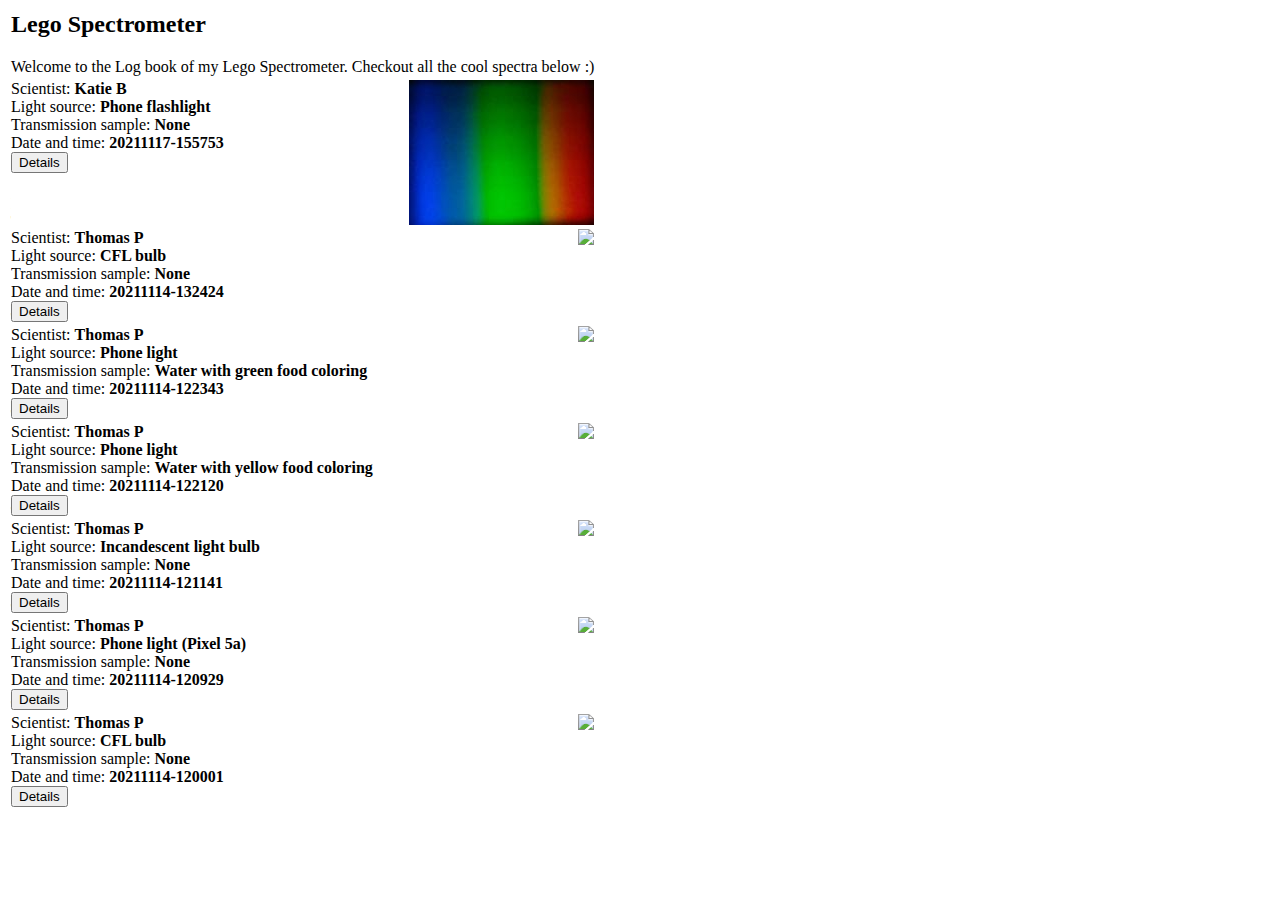
==== docs/index.html @ 95631d91 "Ran all code cells and created webpage with spectra" ====
<html>
<head>
  <title>Lego Spectrometer Log Book</title>
  <meta name="viewport" content="width=device-width, initial-scale=1.0">
  <link href="styles/spectrometer.css" rel="stylesheet" type="text/css">
</head>

<body>    
    <div class="logpage">
        <table>
        <tr><td><h2>Lego Spectrometer</h2>
	Welcome to the Log book of my Lego Spectrometer. Checkout all the cool spectra below :)
	</td></tr>

        <!--%%entry%%-->
        <tr><td><img src="images/processed-20211117-155753.jpg" align="right">
            Scientist: <strong>Katie B</strong><br>
            Light source: <strong>Phone flashlight</strong><br>
            Transmission sample: <strong>None</strong><br>
            Date and time: <strong>20211117-155753</strong><br>
            <a href="experiment-20211117-155753.html" target="_blank"><button>Details</button></a></td></tr>
        
        <tr><td><img src="images/processed-20211114-132424.jpg" align="right">
            Scientist: <strong>Thomas P</strong><br>
            Light source: <strong>CFL bulb</strong><br>
            Transmission sample: <strong>None</strong><br>
            Date and time: <strong>20211114-132424</strong><br>
            <a href="experiment-20211114-132424.html" target="_blank"><button>Details</button></a></td></tr>
        
        <tr><td><img src="images/processed-20211114-122343.jpg" align="right">
            Scientist: <strong>Thomas P</strong><br>
            Light source: <strong>Phone light</strong><br>
            Transmission sample: <strong>Water with green food coloring</strong><br>
            Date and time: <strong>20211114-122343</strong><br>
            <a href="experiment-20211114-122343.html" target="_blank"><button>Details</button></a></td></tr>
        
        <tr><td><img src="images/processed-20211114-122120.jpg" align="right">
            Scientist: <strong>Thomas P</strong><br>
            Light source: <strong>Phone light</strong><br>
            Transmission sample: <strong>Water with yellow food coloring</strong><br>
            Date and time: <strong>20211114-122120</strong><br>
            <a href="experiment-20211114-122120.html" target="_blank"><button>Details</button></a></td></tr>
        
        <tr><td><img src="images/processed-20211114-121141.jpg" align="right">
            Scientist: <strong>Thomas P</strong><br>
            Light source: <strong>Incandescent light bulb</strong><br>
            Transmission sample: <strong>None</strong><br>
            Date and time: <strong>20211114-121141</strong><br>
            <a href="experiment-20211114-121141.html" target="_blank"><button>Details</button></a></td></tr>
        
        <tr><td><img src="images/processed-20211114-120929.jpg" align="right">
            Scientist: <strong>Thomas P</strong><br>
            Light source: <strong>Phone light (Pixel 5a)</strong><br>
            Transmission sample: <strong>None</strong><br>
            Date and time: <strong>20211114-120929</strong><br>
            <a href="experiment-20211114-120929.html" target="_blank"><button>Details</button></a></td></tr>
        
        <tr><td><img src="images/processed-20211114-120001.jpg" align="right">
            Scientist: <strong>Thomas P</strong><br>
            Light source: <strong>CFL bulb</strong><br>
            Transmission sample: <strong>None</strong><br>
            Date and time: <strong>20211114-120001</strong><br>
            <a href="experiment-20211114-120001.html" target="_blank"><button>Details</button></a></td></tr>
        

        </table>
    </div>
</body>
</html>
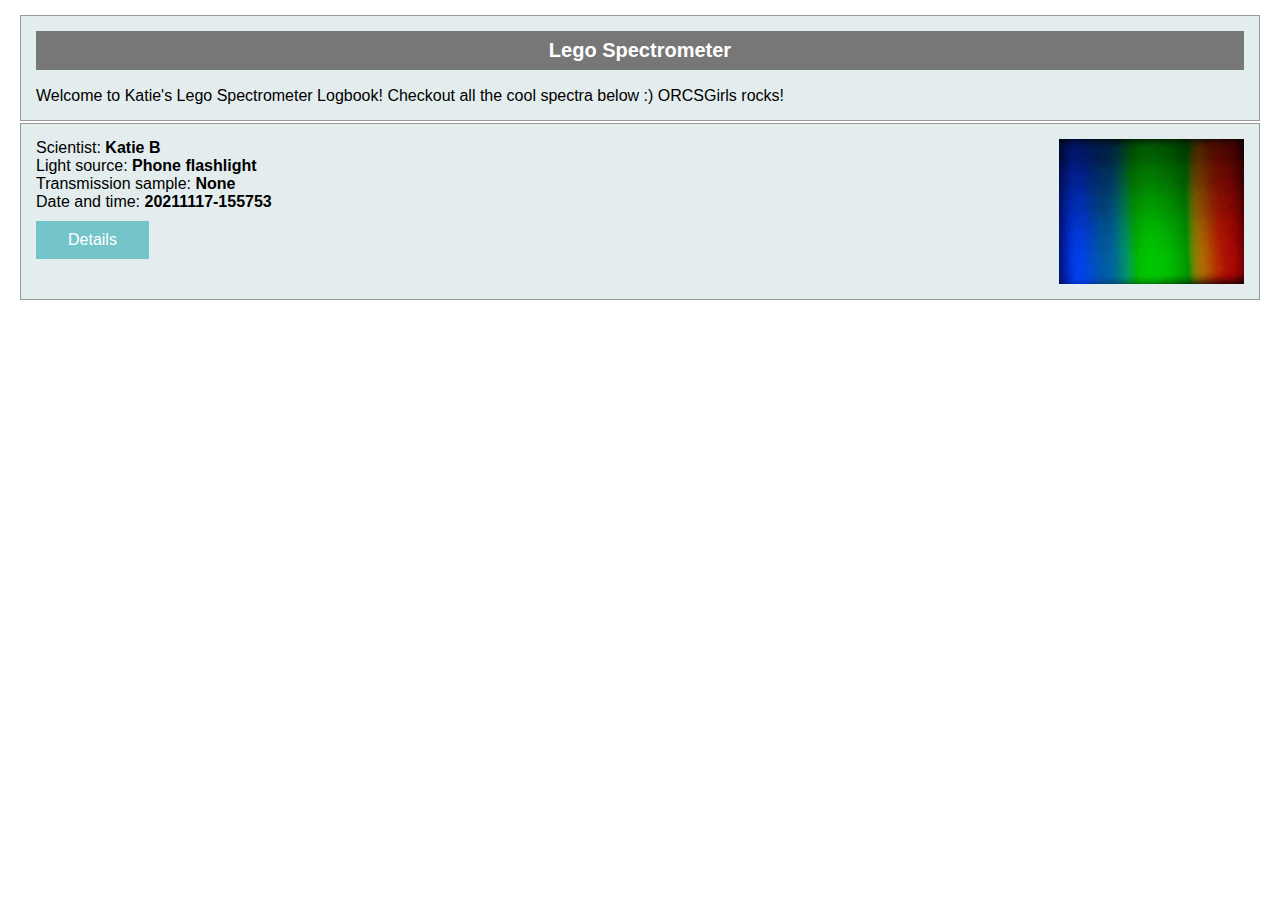
==== commit 6ace4636: "Updated logbook website" ====
--- a/docs/index.html
+++ b/docs/index.html
@@ -9,7 +9,7 @@
     <div class="logpage">
         <table>
         <tr><td><h2>Lego Spectrometer</h2>
-	Welcome to the Log book of my Lego Spectrometer. Checkout all the cool spectra below :)
+	Welcome to Katie's Lego Spectrometer Logbook! Checkout all the cool spectra below :) ORCSGirls rocks! 
 	</td></tr>
 
         <!--%%entry%%-->
@@ -19,50 +19,7 @@
             Transmission sample: <strong>None</strong><br>
             Date and time: <strong>20211117-155753</strong><br>
             <a href="experiment-20211117-155753.html" target="_blank"><button>Details</button></a></td></tr>
-        
-        <tr><td><img src="images/processed-20211114-132424.jpg" align="right">
-            Scientist: <strong>Thomas P</strong><br>
-            Light source: <strong>CFL bulb</strong><br>
-            Transmission sample: <strong>None</strong><br>
-            Date and time: <strong>20211114-132424</strong><br>
-            <a href="experiment-20211114-132424.html" target="_blank"><button>Details</button></a></td></tr>
-        
-        <tr><td><img src="images/processed-20211114-122343.jpg" align="right">
-            Scientist: <strong>Thomas P</strong><br>
-            Light source: <strong>Phone light</strong><br>
-            Transmission sample: <strong>Water with green food coloring</strong><br>
-            Date and time: <strong>20211114-122343</strong><br>
-            <a href="experiment-20211114-122343.html" target="_blank"><button>Details</button></a></td></tr>
-        
-        <tr><td><img src="images/processed-20211114-122120.jpg" align="right">
-            Scientist: <strong>Thomas P</strong><br>
-            Light source: <strong>Phone light</strong><br>
-            Transmission sample: <strong>Water with yellow food coloring</strong><br>
-            Date and time: <strong>20211114-122120</strong><br>
-            <a href="experiment-20211114-122120.html" target="_blank"><button>Details</button></a></td></tr>
-        
-        <tr><td><img src="images/processed-20211114-121141.jpg" align="right">
-            Scientist: <strong>Thomas P</strong><br>
-            Light source: <strong>Incandescent light bulb</strong><br>
-            Transmission sample: <strong>None</strong><br>
-            Date and time: <strong>20211114-121141</strong><br>
-            <a href="experiment-20211114-121141.html" target="_blank"><button>Details</button></a></td></tr>
-        
-        <tr><td><img src="images/processed-20211114-120929.jpg" align="right">
-            Scientist: <strong>Thomas P</strong><br>
-            Light source: <strong>Phone light (Pixel 5a)</strong><br>
-            Transmission sample: <strong>None</strong><br>
-            Date and time: <strong>20211114-120929</strong><br>
-            <a href="experiment-20211114-120929.html" target="_blank"><button>Details</button></a></td></tr>
-        
-        <tr><td><img src="images/processed-20211114-120001.jpg" align="right">
-            Scientist: <strong>Thomas P</strong><br>
-            Light source: <strong>CFL bulb</strong><br>
-            Transmission sample: <strong>None</strong><br>
-            Date and time: <strong>20211114-120001</strong><br>
-            <a href="experiment-20211114-120001.html" target="_blank"><button>Details</button></a></td></tr>
-        
-
+            
         </table>
     </div>
 </body>
--- a/docs/styles/spectrometer.css
+++ b/docs/styles/spectrometer.css
@@ -0,0 +1,93 @@
+.logpage {
+	font-family: Comic Sans MS, sans-serif;
+	font-size: 100%;
+   	background-color: #FFFFFF;
+   	color: #000000;
+	margin: 5px;
+   	padding: 5px;
+}
+
+.logpage a:link a:visited a:active {
+	color: #222222; 
+	text-decoration: underline;
+}
+
+.logpage a:hover {
+	color: #777777;
+	text-decoration: underline;
+}
+
+.logpage hr {
+	color: #DDDDDD; 
+}
+
+.logpage table {
+	width: 100%;
+}
+
+.logpage tr, td, th {
+	padding: 15px;
+	margin: 5px;
+	vertical-align: top;
+	border: 1px solid #999;
+	background-color: #e4eded; /* Sea Salt */
+}
+
+.logpage th {
+	height: 5%;
+}
+
+.logpage h1 {
+	font-size: 150%;
+	text-align: center;
+	padding: 8px;
+}
+
+.logpage h2 {
+	font-size: 125%;
+	text-align: center;
+	color: #FFFFFF;
+	background-color: #777777;
+	padding: 8px;
+}
+
+.logpage h3 {
+	font-size: 110%;
+	text-align: left;
+	color: #000055;
+	padding-bottom: 10px;
+}
+
+.imagefields
+{
+	text-align:center;
+	display:block;
+	margin-left: auto;
+	margin-right: auto;
+	background-color: #FFFFFF;
+	width: 95%;
+}
+
+.imagefields h3 {
+	font-size: 110%;
+	text-align: center;
+	color: #000055;
+	background-color: #DDDDDD; 
+	padding: 10px;
+}
+
+.imagefields img {
+	max-width: 100%;
+	height: auto;
+}
+.logpage button {
+	background-color: #73c5c9; /* Blue */
+	border: none;
+	color: white;
+	margin-top: 10px;
+	padding: 10px 32px;
+	text-align: center;
+	text-decoration: none;
+	display: inline-block;
+	font-size: 16px;
+}
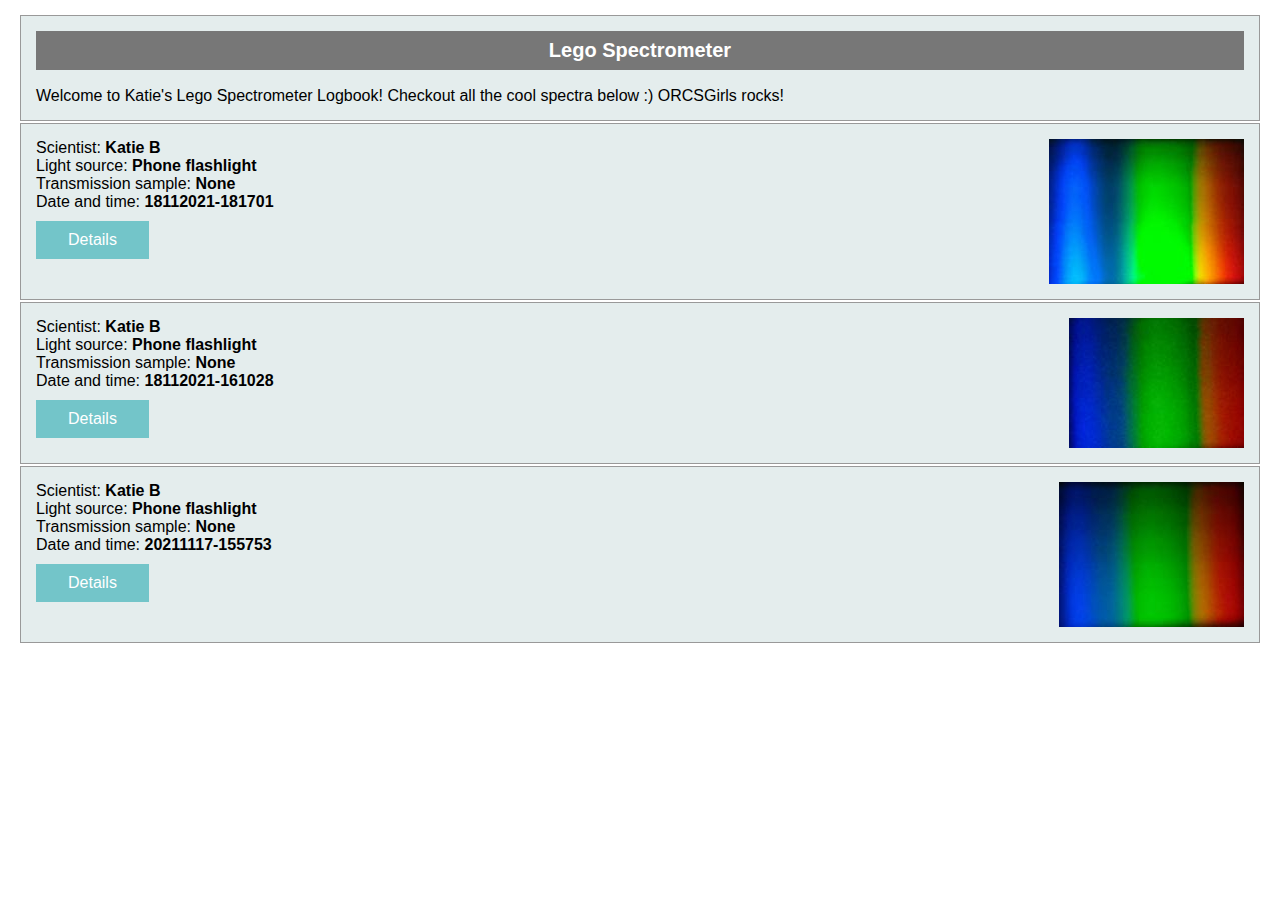
==== commit fce62696: "More spectrum stuff" ====
--- a/docs/index.html
+++ b/docs/index.html
@@ -13,6 +13,20 @@
 	</td></tr>
 
         <!--%%entry%%-->
+        <tr><td><img src="images/processed-18112021-181701.jpg" align="right">
+            Scientist: <strong>Katie B</strong><br>
+            Light source: <strong>Phone flashlight</strong><br>
+            Transmission sample: <strong>None</strong><br>
+            Date and time: <strong>18112021-181701</strong><br>
+            <a href="experiment-18112021-181701.html" target="_blank"><button>Details</button></a></td></tr>
+        
+        <tr><td><img src="images/processed-18112021-161028.jpg" align="right">
+            Scientist: <strong>Katie B</strong><br>
+            Light source: <strong>Phone flashlight</strong><br>
+            Transmission sample: <strong>None</strong><br>
+            Date and time: <strong>18112021-161028</strong><br>
+            <a href="experiment-18112021-161028.html" target="_blank"><button>Details</button></a></td></tr>
+        
         <tr><td><img src="images/processed-20211117-155753.jpg" align="right">
             Scientist: <strong>Katie B</strong><br>
             Light source: <strong>Phone flashlight</strong><br>
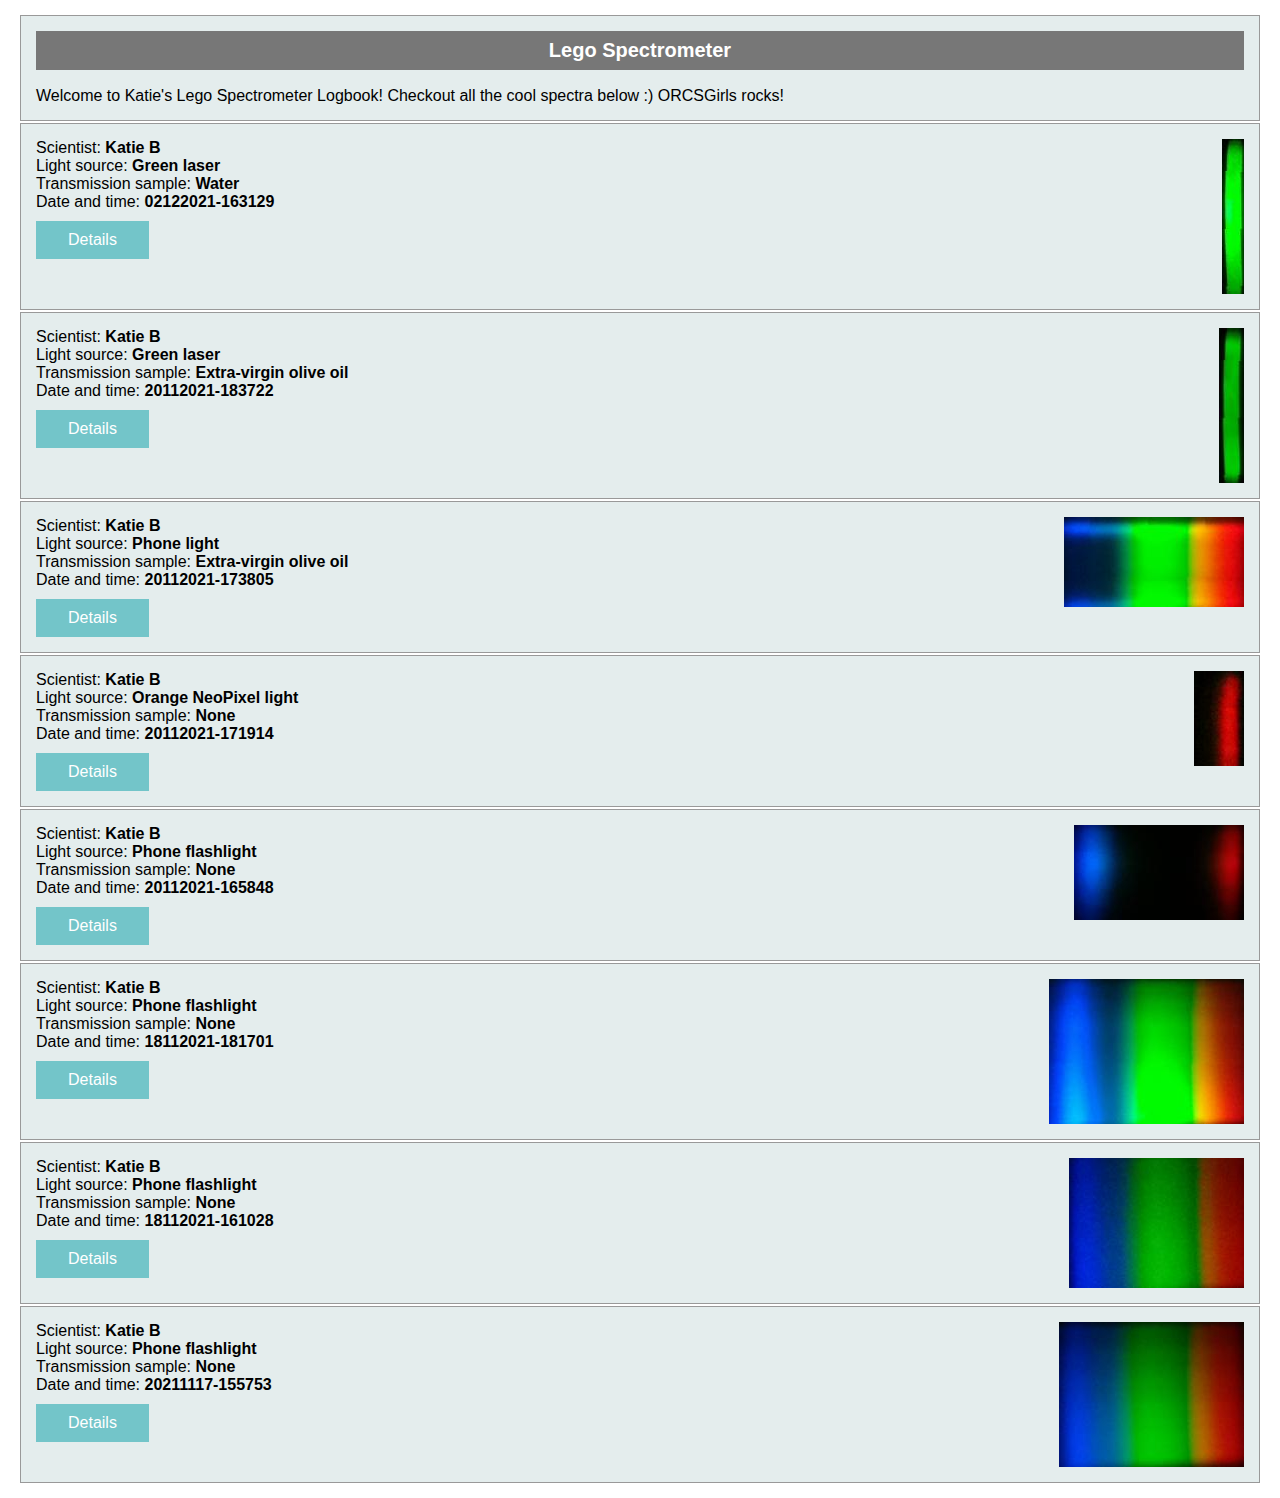
==== commit 65638ecb: "All sorts of spectra stuff" ====
--- a/docs/index.html
+++ b/docs/index.html
@@ -13,6 +13,41 @@
 	</td></tr>
 
         <!--%%entry%%-->
+        <tr><td><img src="images/processed-02122021-163129.jpg" align="right">
+            Scientist: <strong>Katie B</strong><br>
+            Light source: <strong>Green laser</strong><br>
+            Transmission sample: <strong>Water</strong><br>
+            Date and time: <strong>02122021-163129</strong><br>
+            <a href="experiment-02122021-163129.html" target="_blank"><button>Details</button></a></td></tr>
+        
+        <tr><td><img src="images/processed-20112021-183722.jpg" align="right">
+            Scientist: <strong>Katie B</strong><br>
+            Light source: <strong>Green laser</strong><br>
+            Transmission sample: <strong>Extra-virgin olive oil</strong><br>
+            Date and time: <strong>20112021-183722</strong><br>
+            <a href="experiment-20112021-183722.html" target="_blank"><button>Details</button></a></td></tr>
+        
+        <tr><td><img src="images/processed-20112021-173805.jpg" align="right">
+            Scientist: <strong>Katie B</strong><br>
+            Light source: <strong>Phone light</strong><br>
+            Transmission sample: <strong>Extra-virgin olive oil</strong><br>
+            Date and time: <strong>20112021-173805</strong><br>
+            <a href="experiment-20112021-173805.html" target="_blank"><button>Details</button></a></td></tr>
+        
+        <tr><td><img src="images/processed-20112021-171914.jpg" align="right">
+            Scientist: <strong>Katie B</strong><br>
+            Light source: <strong>Orange NeoPixel light</strong><br>
+            Transmission sample: <strong>None</strong><br>
+            Date and time: <strong>20112021-171914</strong><br>
+            <a href="experiment-20112021-171914.html" target="_blank"><button>Details</button></a></td></tr>
+        
+        <tr><td><img src="images/processed-20112021-165848.jpg" align="right">
+            Scientist: <strong>Katie B</strong><br>
+            Light source: <strong>Phone flashlight</strong><br>
+            Transmission sample: <strong>None</strong><br>
+            Date and time: <strong>20112021-165848</strong><br>
+            <a href="experiment-20112021-165848.html" target="_blank"><button>Details</button></a></td></tr>
+        
         <tr><td><img src="images/processed-18112021-181701.jpg" align="right">
             Scientist: <strong>Katie B</strong><br>
             Light source: <strong>Phone flashlight</strong><br>
